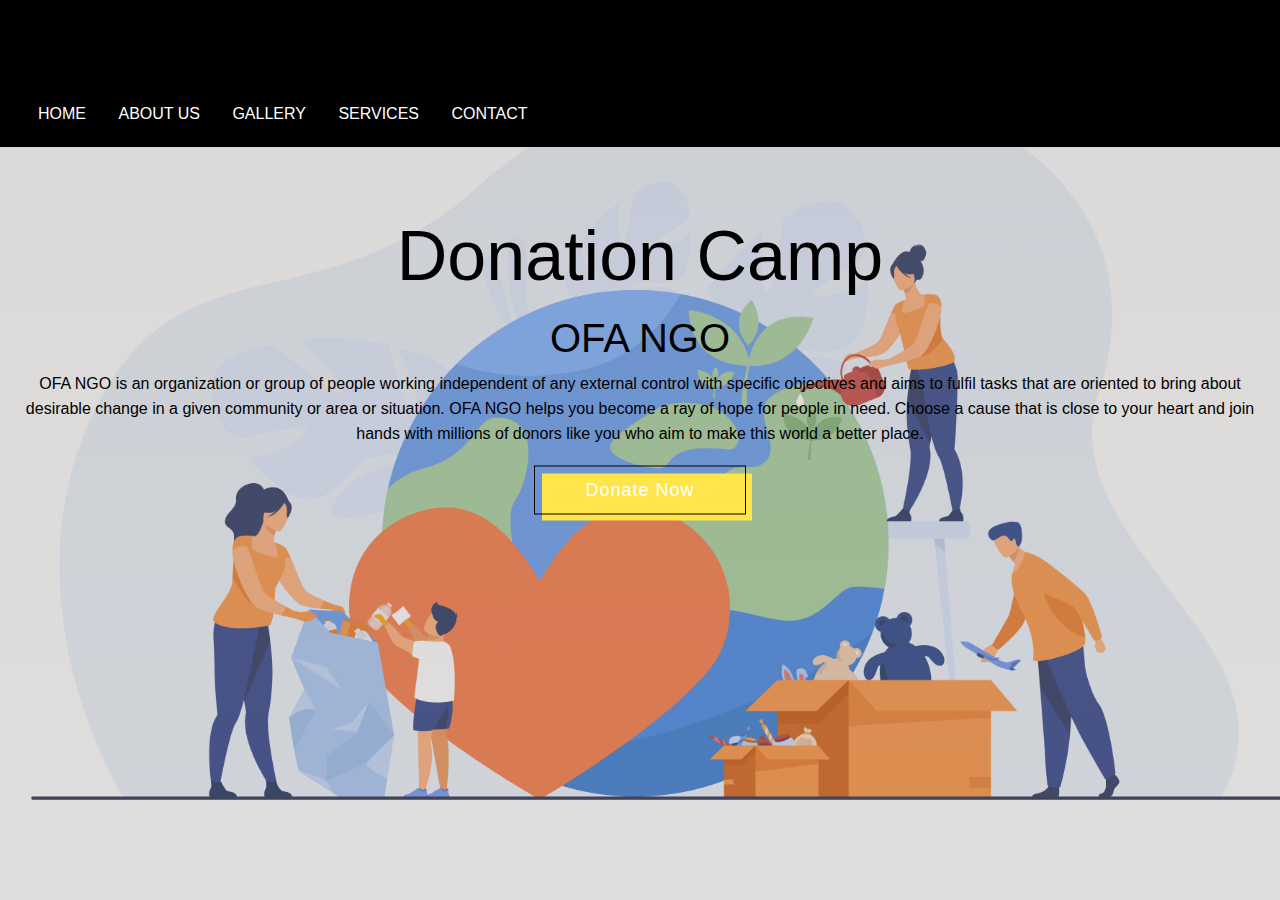
==== NGO project(OFA)/index.html @ 95f24c46 "Add files via upload" ====
<!DOCTYPE html>
<html lang="en">
<head>
    <meta charset="UTF-8">
    <meta http-equiv="X-UA-Compatible" content="IE=edge">
    <meta name="viewport" content="width=device-width, initial-scale=1.0">
    <title> OFA NGO </title>
    <link href="https://cdn.jsdelivr.net/npm/bootstrap@5.1.3/dist/css/bootstrap.min.css" rel="stylesheet" integrity="sha384-1BmE4kWBq78iYhFldvKuhfTAU6auU8tT94WrHftjDbrCEXSU1oBoqyl2QvZ6jIW3" crossorigin="anonymous">
    <link rel="stylesheet" href="style.css">

</head>
<body>
     <nav class="navbar"> 
      
            <ul>
                <li><a href="#">HOME</a></li>
                <li><a href="#">ABOUT US</a></li>
                <li><a href="#">GALLERY</a></li>
                <li><a href="#">SERVICES</a></li>
                <li><a href="#">CONTACT</a></li>
            </ul>
        </nav>

        <div class="banner">

        <div class="content">
            <div class="title">
                <p>Donation Camp</p>
            </div>
            <p class="tilte2"> <h5> OFA NGO</h5></p>
            <p>      OFA NGO is an organization or group of people working independent of any external control with specific objectives and aims to fulfil tasks that are oriented to bring about desirable change in a given community or area or situation.
                OFA NGO helps you become a ray of hope for people in need. Choose a cause that is close to your heart and join hands with millions of donors like you who aim to make this world a better place.
            <style> a{ text-decoration: none;}</style></p>
            <button type="button"> <a href="https://rzp.io/l/sTJYR8EM" style="color: white " target="_blank" role="button"> Donate Now</a></button>
            
        </div>
       
    </div>
</body>
</html>
---- NGO project(OFA)/style.css ----
*{
   
    margin: 0;
    padding: 0;
}
body{
    margin: 0px;
    font-family: -apple-system, BlinkMacSystemFont, 'Segoe UI', Roboto, Oxygen, Ubuntu, Cantarell, 'Open Sans', 'Helvetica Neue', sans-serif;
  

}

/* 


banner



*/



.navbar{
    width: 100%;
    position: fixed;
    height: 11vh;
    background: black; 
   margin: auto;
   padding: 24px;
   display: flex;
   align-items: flex-end;
   justify-content: space-between;

}


.navbar ul li{
    list-style: none;
    display: inline-block;
    margin: 0px 14px;
    position: relative;

}

.navbar ul li a{
    text-decoration: none; 
    color: #fff;
    text-transform: uppercase;
    
    
    
}

.navbar ul li::after{
    content: '';
    height: 3px;
    width: 0;
    background:  red;
    position: absolute;
    left: 0;
    bottom: -10px;
    transition: 0.3s;
}

.navbar ul li:hover:after{
    width: 100%;
}
 
.banner{
    width: 100%;
    height: 100vh;
    background-image: linear-gradient(rgba(131, 123, 123, 0.295), rgba(124, 112, 112, 0.234)), url(charity.jpg);
    background-size: cover;
    background-position: center;
}

 
.content{
    width: 100%;
    position: absolute;
    top: 40%;
    transform: translateY(-50%);
    text-align: center;
    color:black;
}

.title{
    font-size: 70px;
    line-height: 100px;
    font-weight: bold;
    height: 100px;
    text-align: left;
    display: flex;
    justify-content: center;
    align-items: center;
    overflow: hidden;
}

.content p{
    margin: 20px 25px;
    font-weight: 100;
    line-height: 25px;
    font-family: sans-serif;
}
.title2{
    font-size: 60px;
    line-height: 50px;
    width: bold;
    height: 100px;
    text-align: left;
    display: flex;
    justify-content: center;
    align-items: center;
    overflow: hidden;

}
h5{ font-weight: 400;
    line-height: 25px;
    font-size: 40px;
    width: bold;
    display: flex;
    align-items: center;
    justify-content: center;
    margin: 20px;

}




/* CSS */
button {
  font-size: 18px;
  font-weight: 200;
  letter-spacing: 1px;
  padding: 13px 20px 13px;
  outline: 0;
  border: 1px solid black;
  cursor: pointer;
  position: relative;
  background-color: rgba(0, 0, 0, 0);
  user-select: none;
  -webkit-user-select: none;
  touch-action: manipulation;
}

button:after {
  content: "";
  background-color: #ffe54c;
  width: 100%;
  z-index: -1;
  position: absolute;
  height: 100%;
  top: 7px;
  left: 7px;
  transition: 0.2s;
}

button:hover:after {
  top: 0px;
  left: 0px;
}

@media (min-width: 768px) {
  button {
    padding: 13px 50px 13px;
  }
}
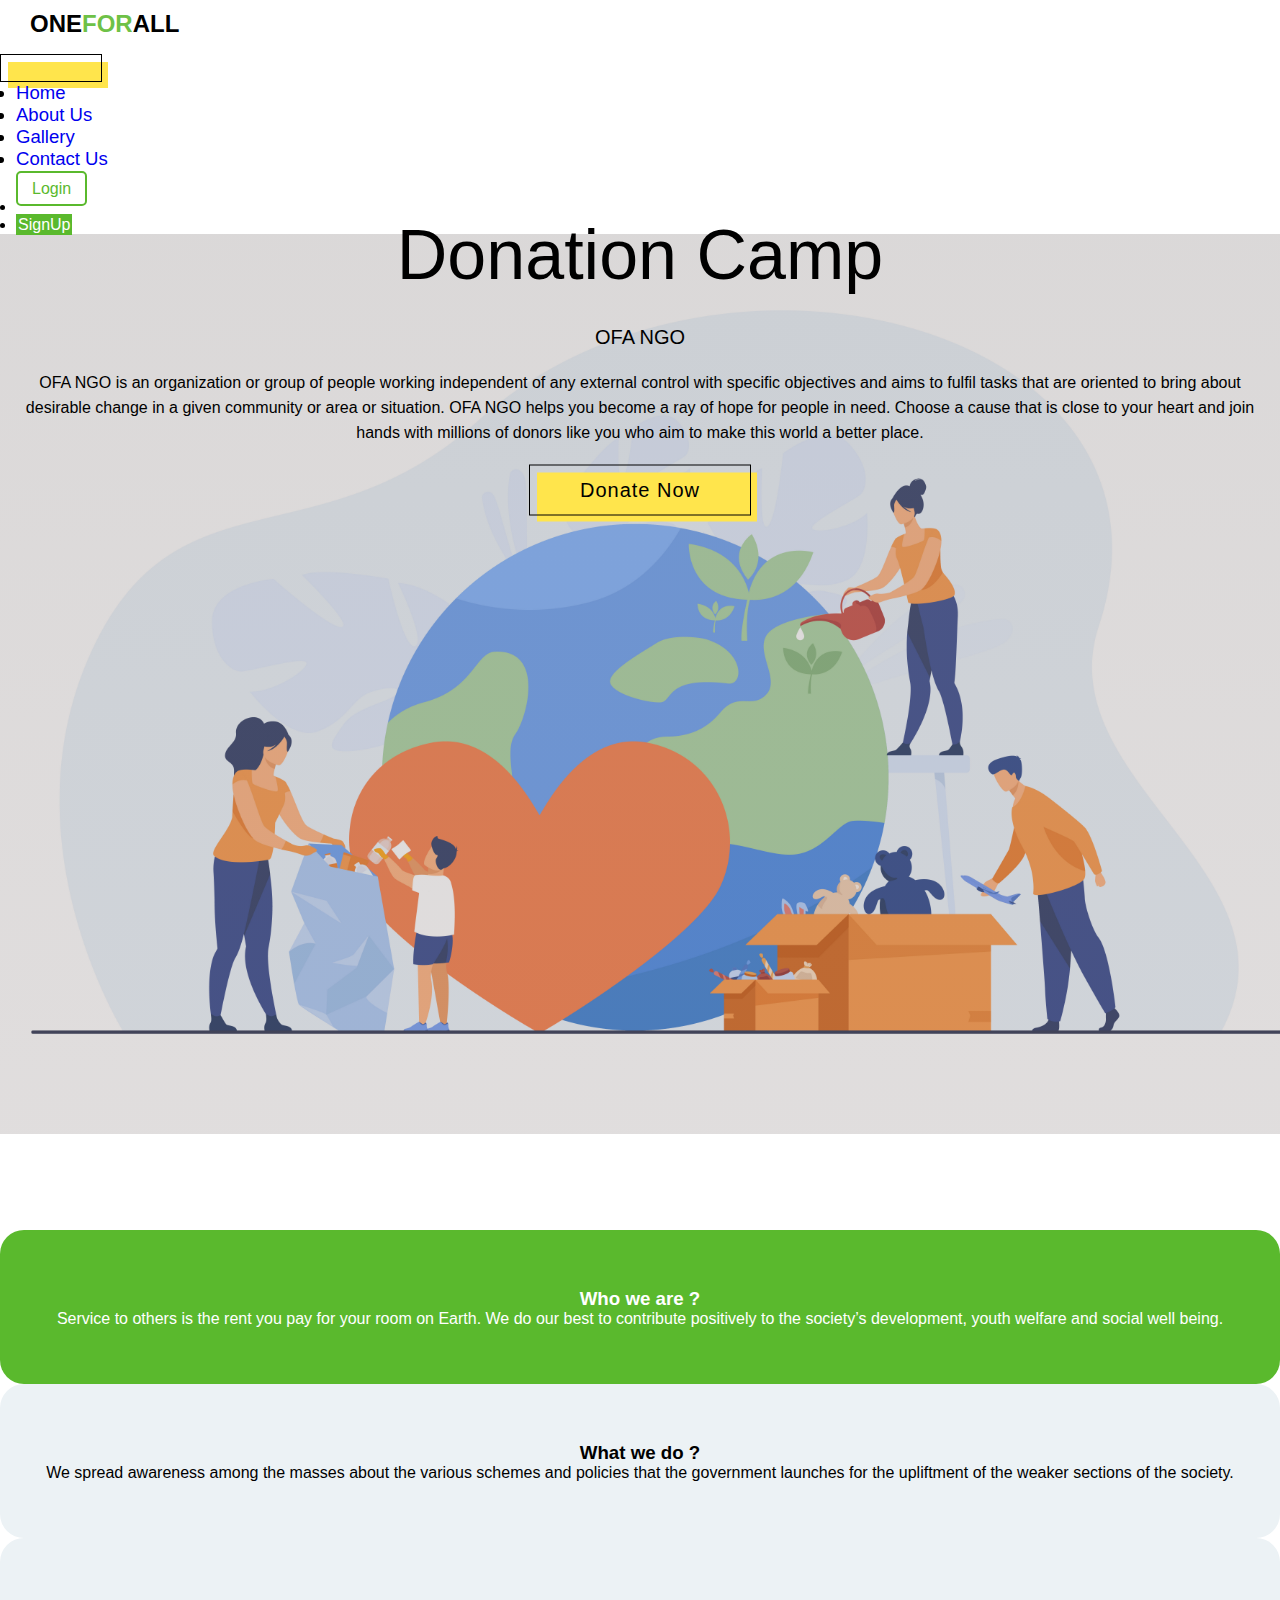
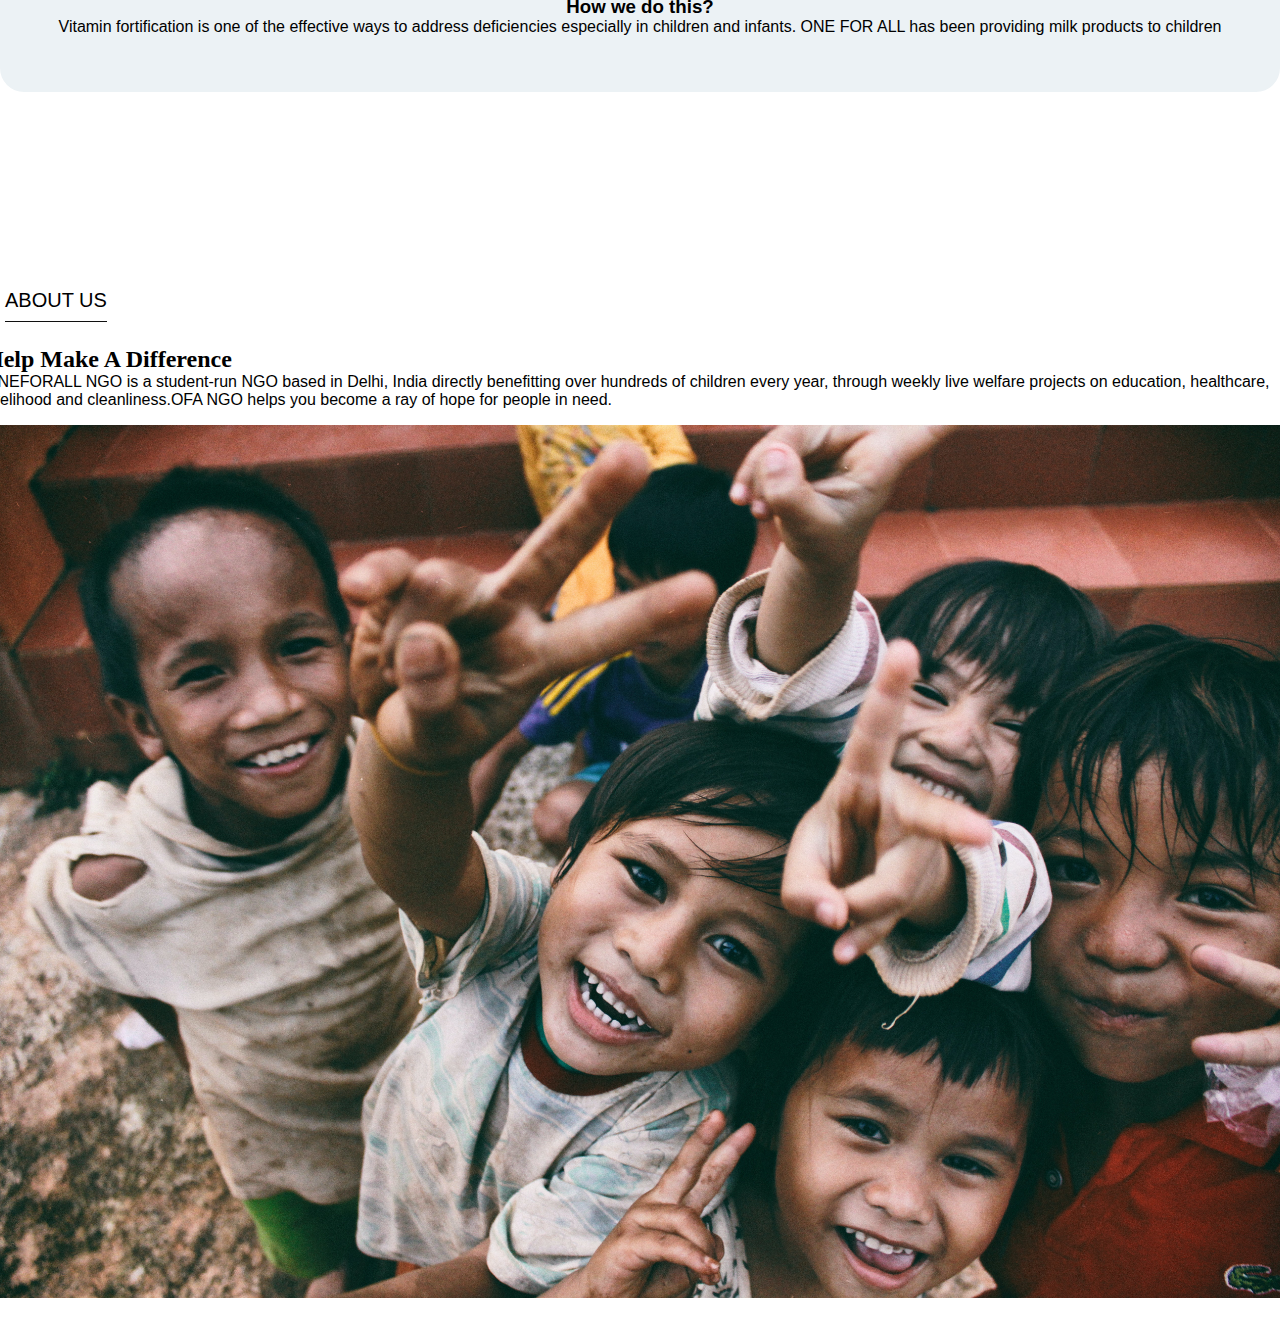
==== commit 5b728c30: "add section 2 and 3" ====
--- a/NGO project(OFA)/index.html
+++ b/NGO project(OFA)/index.html
@@ -10,7 +10,7 @@
 
 </head>
 <body>
-     <nav class="navbar"> 
+    <!-- <nav class="navbar"> 
       
             <ul>
                 <li><a href="#">HOME</a></li>
@@ -19,22 +19,133 @@
                 <li><a href="#">SERVICES</a></li>
                 <li><a href="#">CONTACT</a></li>
             </ul>
-        </nav>
+        </nav>-->
 
-        <div class="banner">
+    <nav class="navbar sticky-top navbar-expand-lg navbar-light bg-white"
+     style=" box-shadow: 0px 5px 18px rgb(0 0 0 / 20%);">
+  <!--<a class="navbar-brand" href="/"><img class="logo" src="./images/logo.png" alt=""></a>-->
+     <p class="logo-name">ONE<span class="logo-O">FOR</span>ALL </p>
+     <button class="navbar-toggler" type="button" data-toggle="collapse" data-target="#navbarSupportedContent"
+       aria-controls="navbarSupportedContent" aria-expanded="false" aria-label="Toggle navigation">
+       <span class="navbar-toggler-icon"></span>
+     </button>
 
+  <div class="collapse navbar-collapse" id="navbarSupportedContent" style="margin-left: 16px;">
+    <ul class="navbar-nav mx-auto" style="font-size: 1.16rem;font-weight: 500;">
+      <li class="nav-item">
+        <a class="nav-link" aria-current="page" href="/">Home</a>
+      </li>
+      <li class="nav-item">
+        <a class="nav-link" href="aboutus.html">About Us</a>
+        <li class="nav-item">
+            <a class="nav-link" href="#">Gallery</a>
+      <!-- </li>
+      <li class="nav-item">
+        <a class="nav-link" href="/">Donate</a>
+      </li> -->
+      
+      </li>
+      <li class="nav-item">
+        <a class="nav-link" href="/">Contact Us</a>
+      </li>
+    </ul>
+    <div class="d-flex">
+      <ul class="d-flex list-unstyled" style="margin-top: 10px;">
+        <a href="/" class="join-now-btn">Login</a>
+          <li>
+            
+          </li>
+
+            <li><a class="btn btn-outline-Primary  login-btn" href="/users/sign-up">SignUp</a></li>
+      </ul>
+    </div>
+  </div>
+</nav>
+
+    <div class="banner">
         <div class="content">
             <div class="title">
                 <p>Donation Camp</p>
             </div>
             <p class="tilte2"> <h5> OFA NGO</h5></p>
             <p>      OFA NGO is an organization or group of people working independent of any external control with specific objectives and aims to fulfil tasks that are oriented to bring about desirable change in a given community or area or situation.
-                OFA NGO helps you become a ray of hope for people in need. Choose a cause that is close to your heart and join hands with millions of donors like you who aim to make this world a better place.
+               OFA NGO helps you become a ray of hope for people in need. Choose a cause that is close to your heart and join hands with millions of donors like you who aim to make this world a better place.
             <style> a{ text-decoration: none;}</style></p>
-            <button type="button"> <a href="https://rzp.io/l/sTJYR8EM" style="color: white " target="_blank" role="button"> Donate Now</a></button>
+            <button type="button"> <a href="https://rzp.io/l/sTJYR8EM" style="color: rgb(0, 0, 0) " target="_blank" role="button"  > Donate Now </a></button>
             
         </div>
-       
     </div>
+
+  <!-- section 2-->
+
+    <div class="home-page-icon-boxes">
+        <div class="container">
+           <div class="row">
+           <div class="col-12 col-md-6 col-lg-4 mt-4 mt-lg-0">
+           <div class="icon-box active">
+         <figure class="d-flex justify-content-center">
+          <img src="images/donation-gray.png" alt="">
+          <img src="images/donation-white.png" alt="">
+         </figure>
+
+        <header class="entry-header">
+        <h3 class="entry-title">Who we are ?</h3>
+        </header>
+
+        <div class="entry-content content1">
+        <p>
+          Service to others is the rent you pay for your room on Earth. We do our best to contribute positively to the society’s development, youth welfare and social  well being. </p>
+        </div>
+        </div>
+        </div>
+        <div class="col-12 col-md-6 col-lg-4 mt-4 mt-lg-0">
+        <div class="icon-box">
+        <figure class="d-flex justify-content-center">
+        <img src="images/hands-gray.png" alt="">
+        <img src="images/hands-white.png" alt="">
+        </figure>
+        <header class="entry-header">
+        <h3 class="entry-title">What we do ?</h3>
+        </header>
+        <div class="entry-content content1">
+        <p>
+          We spread awareness among the masses about the various schemes and policies that the government launches for the upliftment of the weaker sections of the society.</p>
+        </div>
+        </div>
+        </div>
+        <div class="col-12 col-md-6 col-lg-4 mt-4 mt-lg-0">
+        <div class="icon-box">
+        <figure class="d-flex justify-content-center">
+        <img src="images/charity-gray.png" alt="">
+        <img src="images/charity-white.png" alt="">
+        </figure>
+        <header class="entry-header">
+        <h3 class="entry-title">How we do this?</h3>
+        </header>
+        <div class="entry-content content3">
+        <p>
+          Vitamin fortification is one of the effective ways to address deficiencies especially in children and infants. ONE FOR ALL has been providing milk products to children  </p>
+             </div>
+            </div>
+           </div>
+          </div>
+         </div>
+        </div>
+        <!-- section 3-->
+        <!-- About Us section -->
+		<div id="About-Us" class="container slide">
+			<div class="row2">
+				<div class="col-md-4 ">
+					<h5>About Us</h5>
+					<h2>Help Make A Difference</h2>
+					<p> ONEFORALL NGO is a student-run NGO based in Delhi, India directly benefitting over hundreds of children every year, through weekly live welfare projects on education, healthcare, livelihood and cleanliness.OFA NGO helps you become a ray of hope for people in need.</p>
+					<!-- Taken from https://www.smilefoundationindia.org/volunteer.html temporarily -->
+					
+				</div>
+				<div class="col-md-6">
+					<img src="/about.jpg" alt="06" class="img-fluid">
+				</div>
+			</div>
+		</div>
 </body>
 </html> --- a/NGO project(OFA)/style.css
+++ b/NGO project(OFA)/style.css
@@ -10,18 +10,67 @@
 
 }
 
-/* 
-
-
-banner
-
-
-
-*/
-
-
-
+.nav {
+	padding: 2vh 2vw !important;
+  }
+  
 .navbar{
+	padding-top: 0px !important;
+	padding-bottom: 0px !important;
+    align-content: space-between;
+	
+}
+
+  .logo{
+	  height: 50px;
+	  width: 50px;
+	  margin-top: -2px;
+	  margin-left: 7px;
+  }
+
+  .logo-name{
+	  margin-top: 10px;
+      margin-left: 30px;
+	  font-family: sans-serif;
+	  font-size: 1.5rem !important;
+	  font-weight: 900 !important;	
+  }
+  .logo-O{
+	  color: #5ab92de3;
+  }
+  .join-now-btn{
+	text-decoration: none;
+	padding: 7px 14px;
+	border-radius: 5px;
+	border: 2px solid  #5ab92d;
+	color:  #5ab92d;
+	margin-right: 15px;
+  }
+  
+  .join-now-btn:hover{
+	background-color:  #5ab92d;
+	border: 2px solid  #5ab92d;
+	color: white;
+	transition: 0.4s;
+	text-decoration: none;
+  }
+  
+  .login-btn{
+	  margin-right: 14px;
+	  margin-left: 0px !important;
+	  background-color:  #5ab92d !important;
+	  color: white !important;
+	  border:2px solid  #5ab92d !important;
+  }
+  
+  .login-btn:hover{
+	  background-color:  #5ab92d !important;
+  }
+
+
+
+
+/*.navbar{
     width: 100%;
     position: fixed;
     height: 11vh;
@@ -66,6 +115,7 @@
 .navbar ul li:hover:after{
     width: 100%;
 }
+*/
  
 .banner{
     width: 100%;
@@ -131,8 +181,8 @@
 
 /* CSS */
 button {
-  font-size: 18px;
-  font-weight: 200;
+  font-size: 20px;
+  font-weight: 400;
   letter-spacing: 1px;
   padding: 13px 20px 13px;
   outline: 0;
@@ -167,7 +217,93 @@
     padding: 13px 50px 13px;
   }
 }
-
-
-
-
+ /* section 2*/
+ .home-page-icon-boxes {
+    padding: 96px 0;
+}
+*, ::after, ::before {
+    box-sizing: border-box;
+}
+*, ::after, ::before {
+    box-sizing: border-box;
+}
+user agent stylesheet
+div {
+    display: block;
+}
+.icon-box:hover, .icon-box.active {
+    border: 0;
+    background: #5ab92d;
+   
+    
+   
+    filter: progid:DXImageTransform.Microsoft.gradient( startColorstr='#ff5a00', endColorstr='#ff3600',GradientType=1 );
+    color: #fff;
+}
+.icon-box {
+    padding: 40px;
+    border-radius: 24px;
+    background: #ecf2f5;
+    text-align: center;
+    transition: all 0.35s;
+}
+
+
+*, ::after, ::before {
+    box-sizing: border-box;
+}
+*, ::after, ::before {
+    box-sizing: border-box;
+}
+
+div {
+    display: block;
+}
+
+/*section 3*/
+
+.slide h5 {
+    border-bottom: 1px #101010 solid;
+    display: inline-block;
+    margin-bottom: 1.5rem;
+    padding: 5rem 0 0.5rem;
+    text-transform: uppercase;
+}
+.h5, h5 {
+    font-size: 1.25rem;
+}
+
+.slide h2 {
+    padding: 0;
+}
+h1, h2 {
+    font-family: "Playfair Display", serif;
+}
+p {
+    margin-top: 0;
+    margin-bottom: 1rem;
+}
+.img-fluid {
+    max-width: 100%;
+    height: auto;
+}
+img {
+    vertical-align: middle;
+    border-style: none;
+}
+
+.row2 {
+    display: -ms-flexbox;
+    display: flex;
+    -ms-flex-wrap: wrap;
+    flex-wrap: wrap;
+    margin-right: -15px;
+    margin-left: -15px;
+    margin-bottom: 30px;
+    justify-content: center;
+    align-items: center;
+}
+.col-md-4{
+    margin-right: 20px;
+}
+		
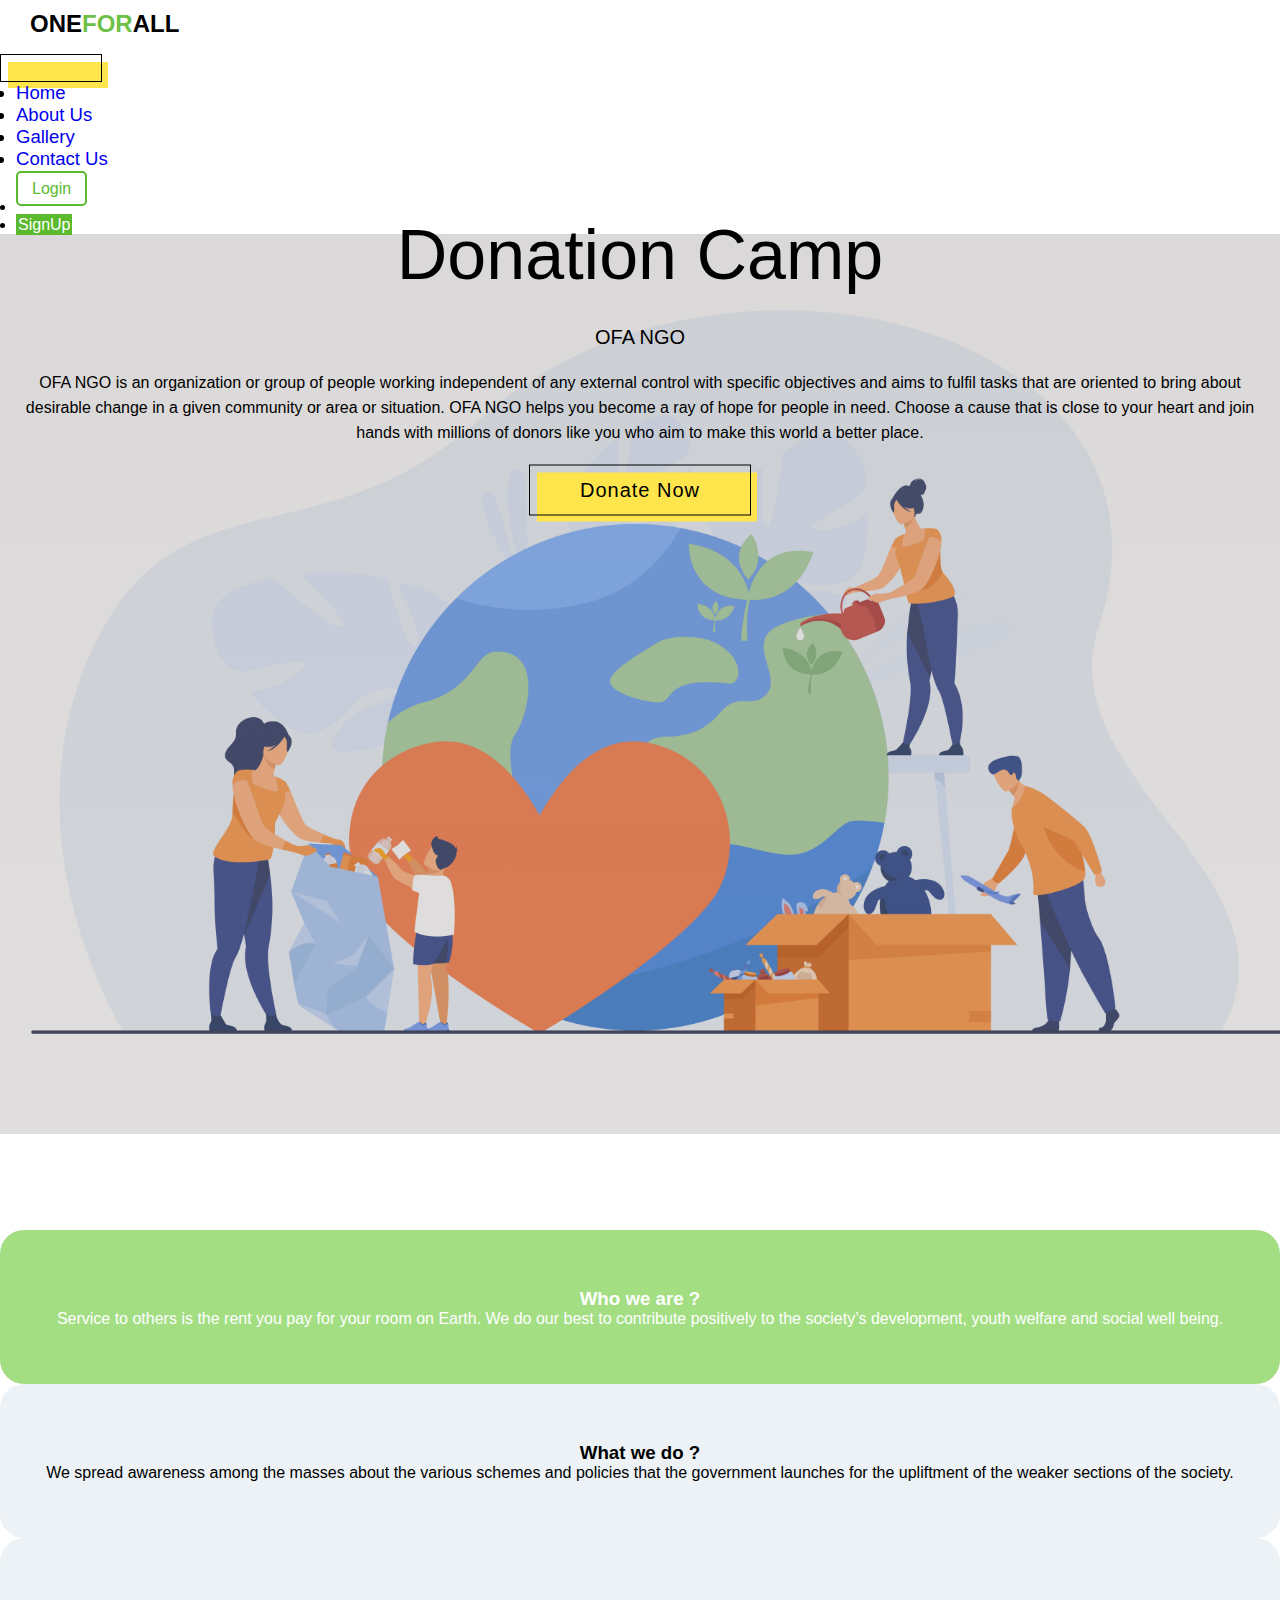
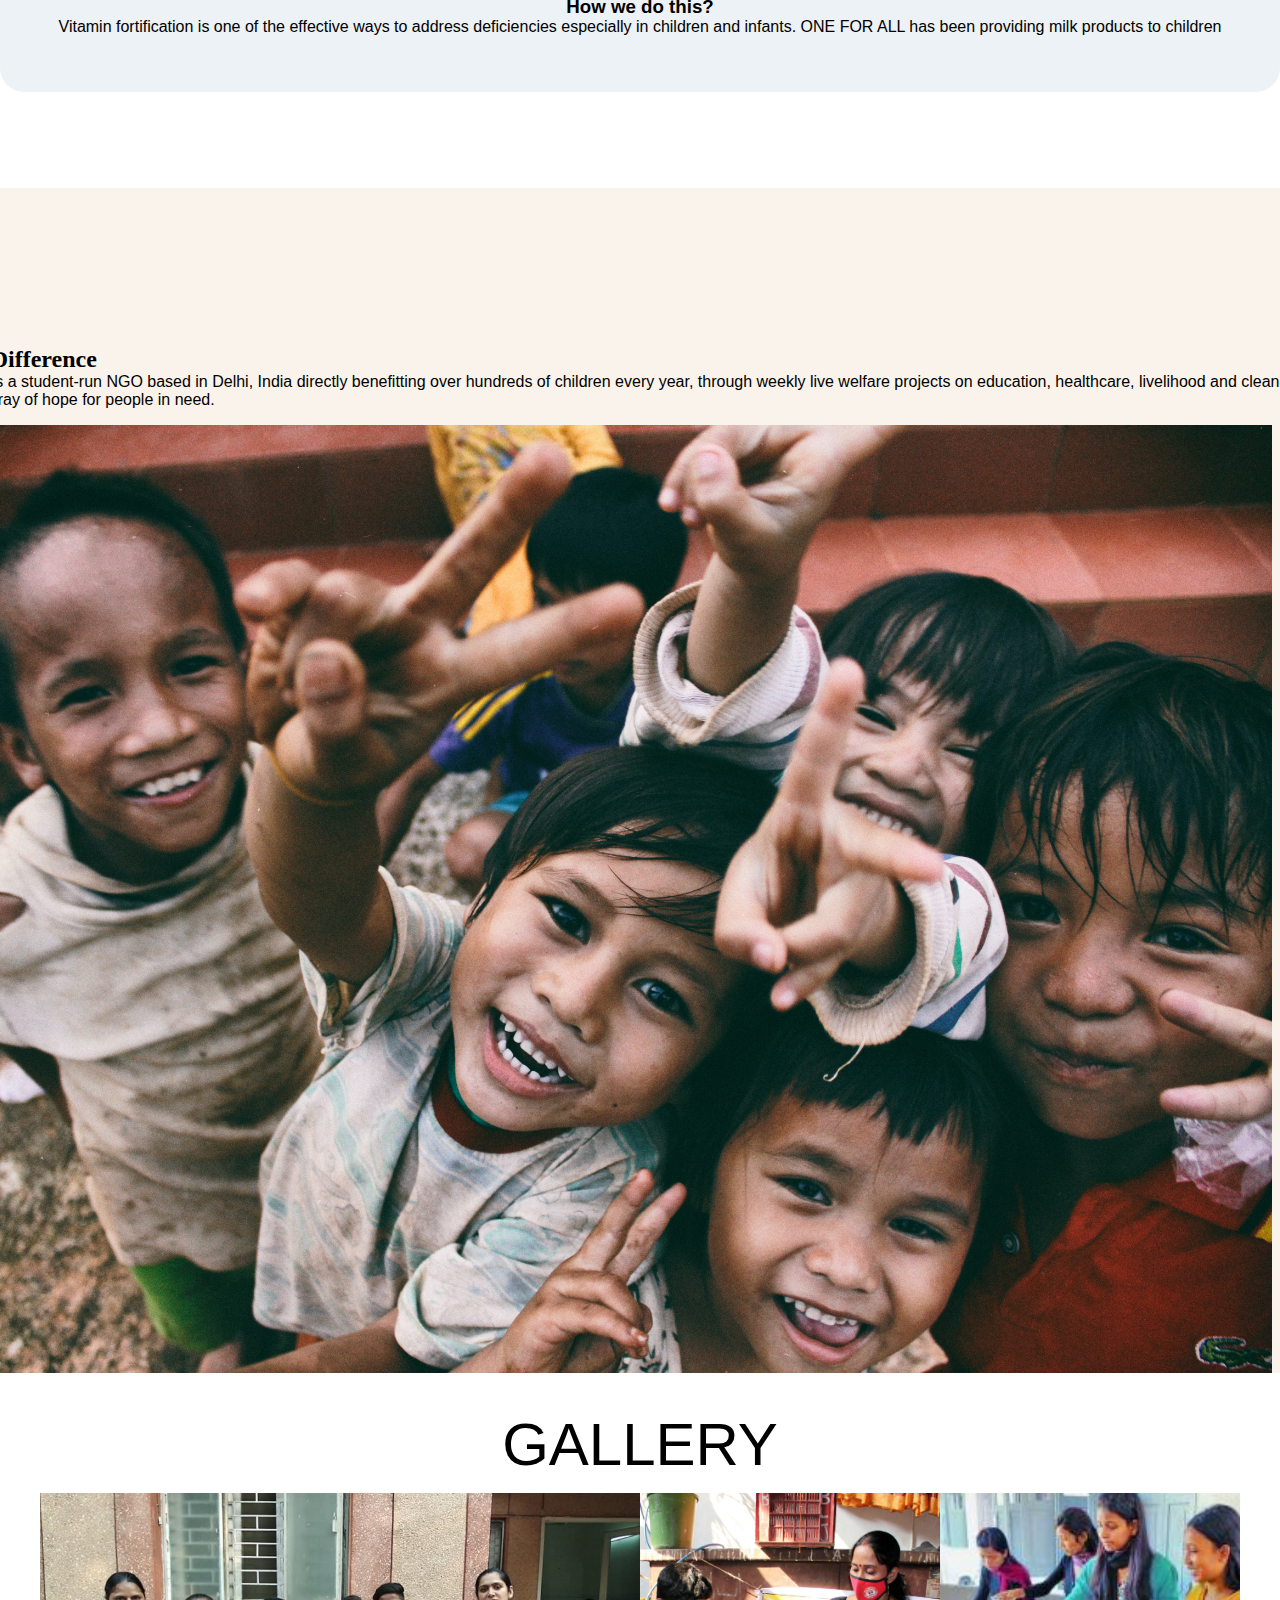
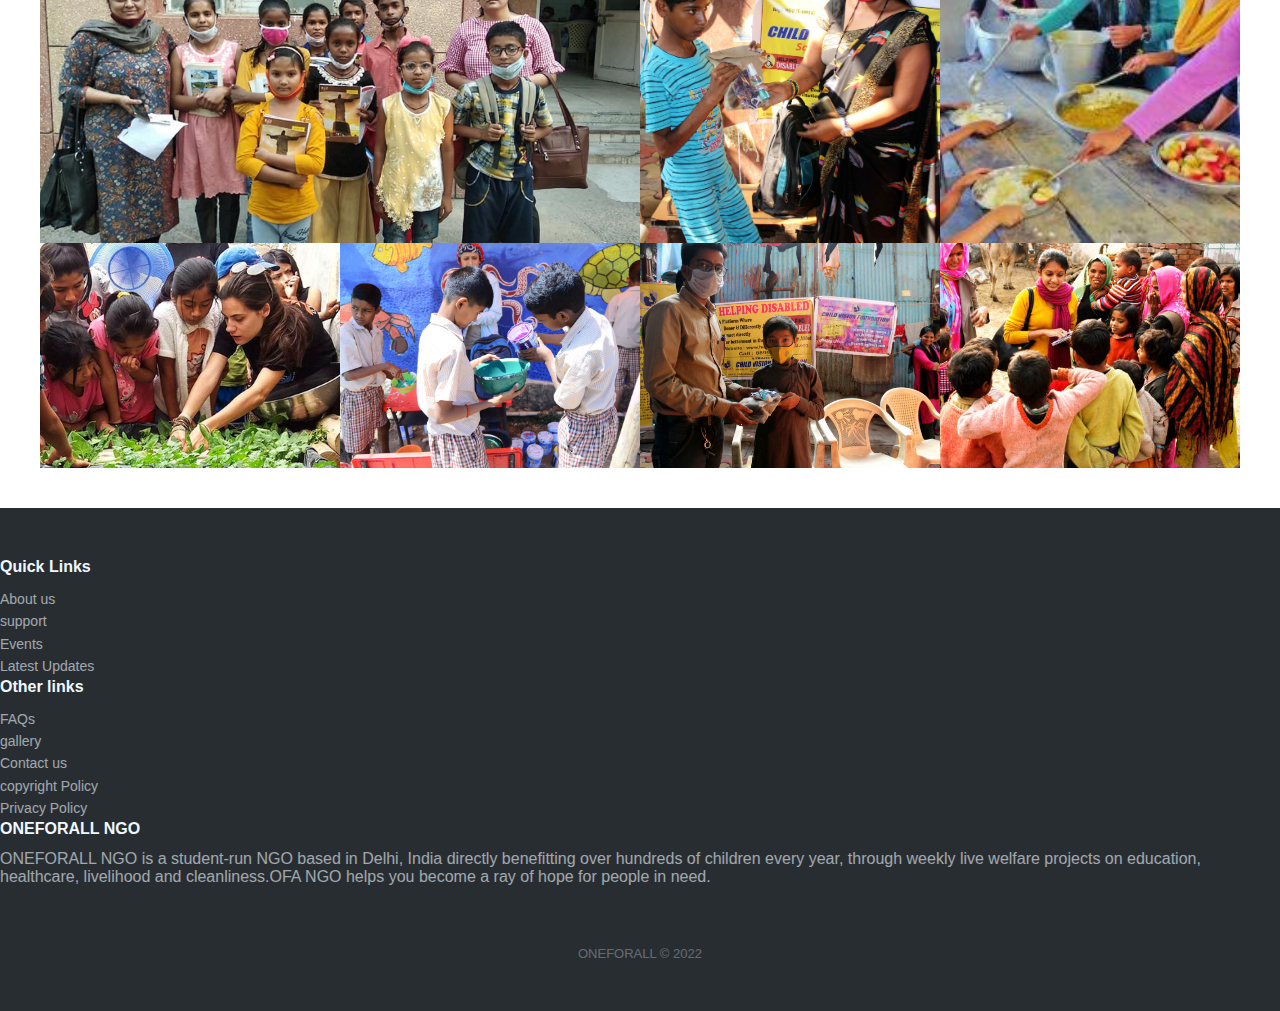
==== commit bf343a28: "added gallery and footer" ====
--- a/NGO project(OFA)/index.html
+++ b/NGO project(OFA)/index.html
@@ -24,7 +24,7 @@
     <nav class="navbar sticky-top navbar-expand-lg navbar-light bg-white"
      style=" box-shadow: 0px 5px 18px rgb(0 0 0 / 20%);">
   <!--<a class="navbar-brand" href="/"><img class="logo" src="./images/logo.png" alt=""></a>-->
-     <p class="logo-name">ONE<span class="logo-O">FOR</span>ALL </p>
+     <p  class="logo-name" >ONE<span class="logo-O">FOR</span>ALL </p>
      <button class="navbar-toggler" type="button" data-toggle="collapse" data-target="#navbarSupportedContent"
        aria-controls="navbarSupportedContent" aria-expanded="false" aria-label="Toggle navigation">
        <span class="navbar-toggler-icon"></span>
@@ -33,10 +33,10 @@
   <div class="collapse navbar-collapse" id="navbarSupportedContent" style="margin-left: 16px;">
     <ul class="navbar-nav mx-auto" style="font-size: 1.16rem;font-weight: 500;">
       <li class="nav-item">
-        <a class="nav-link" aria-current="page" href="/">Home</a>
+        <a class="nav-link" aria-current="page" href="#">Home</a>
       </li>
       <li class="nav-item">
-        <a class="nav-link" href="aboutus.html">About Us</a>
+        <a class="nav-link" href="#">About Us</a>
         <li class="nav-item">
             <a class="nav-link" href="#">Gallery</a>
       <!-- </li>
@@ -46,17 +46,17 @@
       
       </li>
       <li class="nav-item">
-        <a class="nav-link" href="/">Contact Us</a>
+        <a class="nav-link" href="#">Contact Us</a>
       </li>
     </ul>
     <div class="d-flex">
       <ul class="d-flex list-unstyled" style="margin-top: 10px;">
-        <a href="/" class="join-now-btn">Login</a>
+        <a href="#" class="join-now-btn">Login</a>
           <li>
             
           </li>
 
-            <li><a class="btn btn-outline-Primary  login-btn" href="/users/sign-up">SignUp</a></li>
+            <li><a class="btn btn-outline-Primary  login-btn" href="#">SignUp</a></li>
       </ul>
     </div>
   </div>
@@ -143,9 +143,71 @@
 					
 				</div>
 				<div class="col-md-6">
-					<img src="/about.jpg" alt="06" class="img-fluid">
+					<img src="/NGO project(OFA)/about.jpg" alt="06" class="img-fluid">
 				</div>
 			</div>
 		</div>
+        <!-- section 4
+        GALLERY-->
+        <div class="box4">
+
+         <div class="title4"> 
+            <p>GALLERY</p>
+
+         </div>
+          <div class="container4">
+
+            <img class="big" src="/NGO project(OFA)/gallery/g1.jpg" />
+            <img  src="/NGO project(OFA)/gallery/g2.jpg" />
+            <img  src="/NGO project(OFA)/gallery/g3.jpeg" />
+            <img  src="/NGO project(OFA)/gallery/g4.jpg" />
+            <img  src="/NGO project(OFA)/gallery/g5.jpg" />
+            <img  src="/NGO project(OFA)/gallery/g6.jpg" />
+            <img  src="/NGO project(OFA)/gallery/g7.jpg" />
+        
+           
+          </div>
+        </div>
+
+        <!--footer-->
+
+        <!-- footer-->
+      <div class="footer-dark">
+        <footer>
+            <div class="container">
+                <div class="row">
+                    <div class="col-sm-6 col-md-3 item">
+                        <h3>Quick Links</h3>
+                        <ul>
+                            <li><a href="#">About us</a></li>
+                            <li><a href="#">support</a></li>
+                            <li><a href="#">Events</a></li>
+                            <li><a href="#">Latest Updates</a></li>
+                        </ul>
+                    </div>
+                    <div class="col-sm-6 col-md-3 item">
+                        <h3>Other links</h3>
+                        <ul>
+                            <li><a href="#">FAQs</a></li>
+                            <li><a href="#">gallery</a></li>
+                            <li><a href="#">Contact us</a></li>
+                            <li><a href="#">copyright Policy</a></li>
+                            <li><a href="#">Privacy Policy</a></li>
+                        </ul>
+                    </div>
+                    <div class="col-md-6 item text">
+                        <h3>ONEFORALL NGO</h3>
+                        <p>ONEFORALL NGO is a student-run NGO based in Delhi, India directly benefitting over hundreds of children every year, through weekly live welfare projects on education, healthcare, livelihood and cleanliness.OFA NGO helps you become a ray of hope for people in need.</p>
+                    </div>
+                   
+                </div>
+                <p class="copyright">ONEFORALL © 2022</p>
+            </div>
+        </footer>
+    </div>
+       
+
+
+
 </body>
 </html> --- a/NGO project(OFA)/style.css
+++ b/NGO project(OFA)/style.css
@@ -33,7 +33,9 @@
       margin-left: 30px;
 	  font-family: sans-serif;
 	  font-size: 1.5rem !important;
-	  font-weight: 900 !important;	
+	  font-weight: 900 !important;
+      cursor: pointer;
+      
   }
   .logo-O{
 	  color: #5ab92de3;
@@ -233,7 +235,7 @@
 }
 .icon-box:hover, .icon-box.active {
     border: 0;
-    background: #5ab92d;
+    background: #a3de83;
    
     
    
@@ -284,7 +286,7 @@
     margin-bottom: 1rem;
 }
 .img-fluid {
-    max-width: 100%;
+    max-width: 90%;
     height: auto;
 }
 img {
@@ -293,17 +295,151 @@
 }
 
 .row2 {
-    display: -ms-flexbox;
+   
     display: flex;
     -ms-flex-wrap: wrap;
     flex-wrap: wrap;
-    margin-right: -15px;
-    margin-left: -15px;
+    margin-right: -150px;
+    margin-left: -150px;
     margin-bottom: 30px;
     justify-content: center;
     align-items: center;
+    background-color: rgba(248, 239, 228, 0.753);
 }
 .col-md-4{
     margin-right: 20px;
 }
 		
+/* SECTION 4 GALLERY */
+.box4{
+    background-color: white;
+}
+.title4{
+    font-size: 60px;
+    line-height: 100px;
+    height: 100px;
+    text-align: left;
+    display: flex;
+    margin-top: 30px;
+    margin-bottom: -10px;
+    justify-content: center;
+    align-items: center;
+    overflow: hidden;
+    
+}
+
+.container4 {
+    max-width: 1200px;
+    margin: 0 auto;
+    display: grid;
+    grid-template-columns: 1fr 1fr 1fr 1fr;
+    grid-template-rows: 350px;
+    
+}
+
+.container4>img {
+    width: 100%;
+    height: 100%;
+    object-fit: cover;
+    justify-content: space-between;
+}
+
+.big {
+    grid-column: span 2;
+    grid-row: span 1;
+}
+
+
+
+/* footer */
+
+.footer-dark {
+    padding:50px 0;
+    color:#f0f9ff;
+    margin-top: 40px;
+    background-color:#282d32;
+  }
+  
+  .footer-dark h3 {
+    margin-top:0;
+    margin-bottom:12px;
+    font-weight:bold;
+    font-size:16px;
+  }
+  
+  .footer-dark ul {
+    padding:0;
+    list-style:none;
+    line-height:1.6;
+    font-size:14px;
+    margin-bottom:0;
+  }
+  
+  .footer-dark ul a {
+    color:inherit;
+    text-decoration:none;
+    opacity:0.6;
+  }
+  
+  .footer-dark ul a:hover {
+    opacity:0.8;
+  }
+  
+  @media (max-width:767px) {
+    .footer-dark .item:not(.social) {
+      text-align:center;
+      padding-bottom:20px;
+    }
+  }
+  
+  .footer-dark .item.text {
+    margin-bottom:36px;
+  }
+  
+  @media (max-width:767px) {
+    .footer-dark .item.text {
+      margin-bottom:0;
+    }
+  }
+  
+  .footer-dark .item.text p {
+    opacity:0.6;
+    margin-bottom:0;
+  }
+  
+  .footer-dark .item.social {
+    text-align:center;
+  }
+  
+  @media (max-width:991px) {
+    .footer-dark .item.social {
+      text-align:center;
+      margin-top:20px;
+    }
+  }
+  
+  .footer-dark .item.social > a {
+    font-size:20px;
+    width:36px;
+    height:36px;
+    line-height:36px;
+    display:inline-block;
+    text-align:center;
+    border-radius:50%;
+    box-shadow:0 0 0 1px rgba(255,255,255,0.4);
+    margin:0 8px;
+    color:#fff;
+    opacity:0.75;
+  }
+  
+  .footer-dark .item.social > a:hover {
+    opacity:0.9;
+  }
+  
+  .footer-dark .copyright {
+    text-align:center;
+    padding-top:24px;
+    opacity:0.3;
+    font-size:13px;
+    margin-bottom:0;
+  }
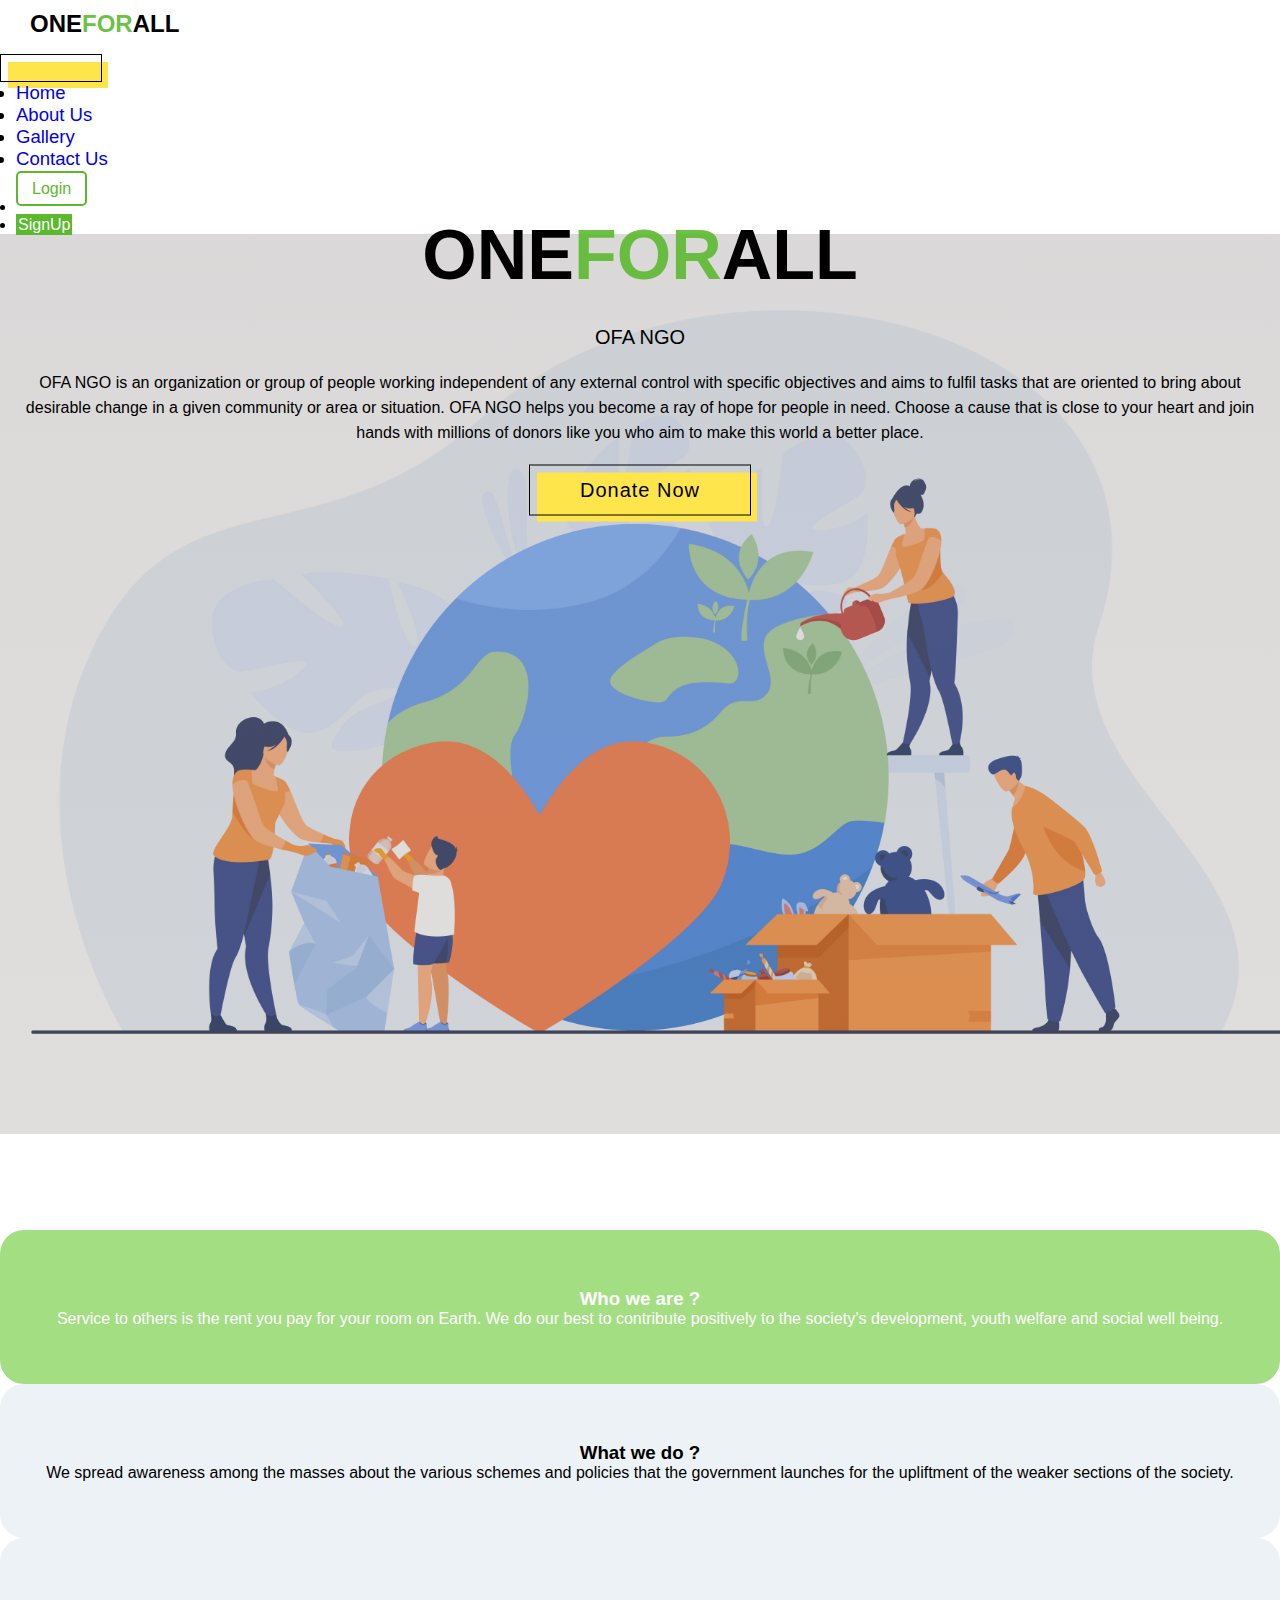
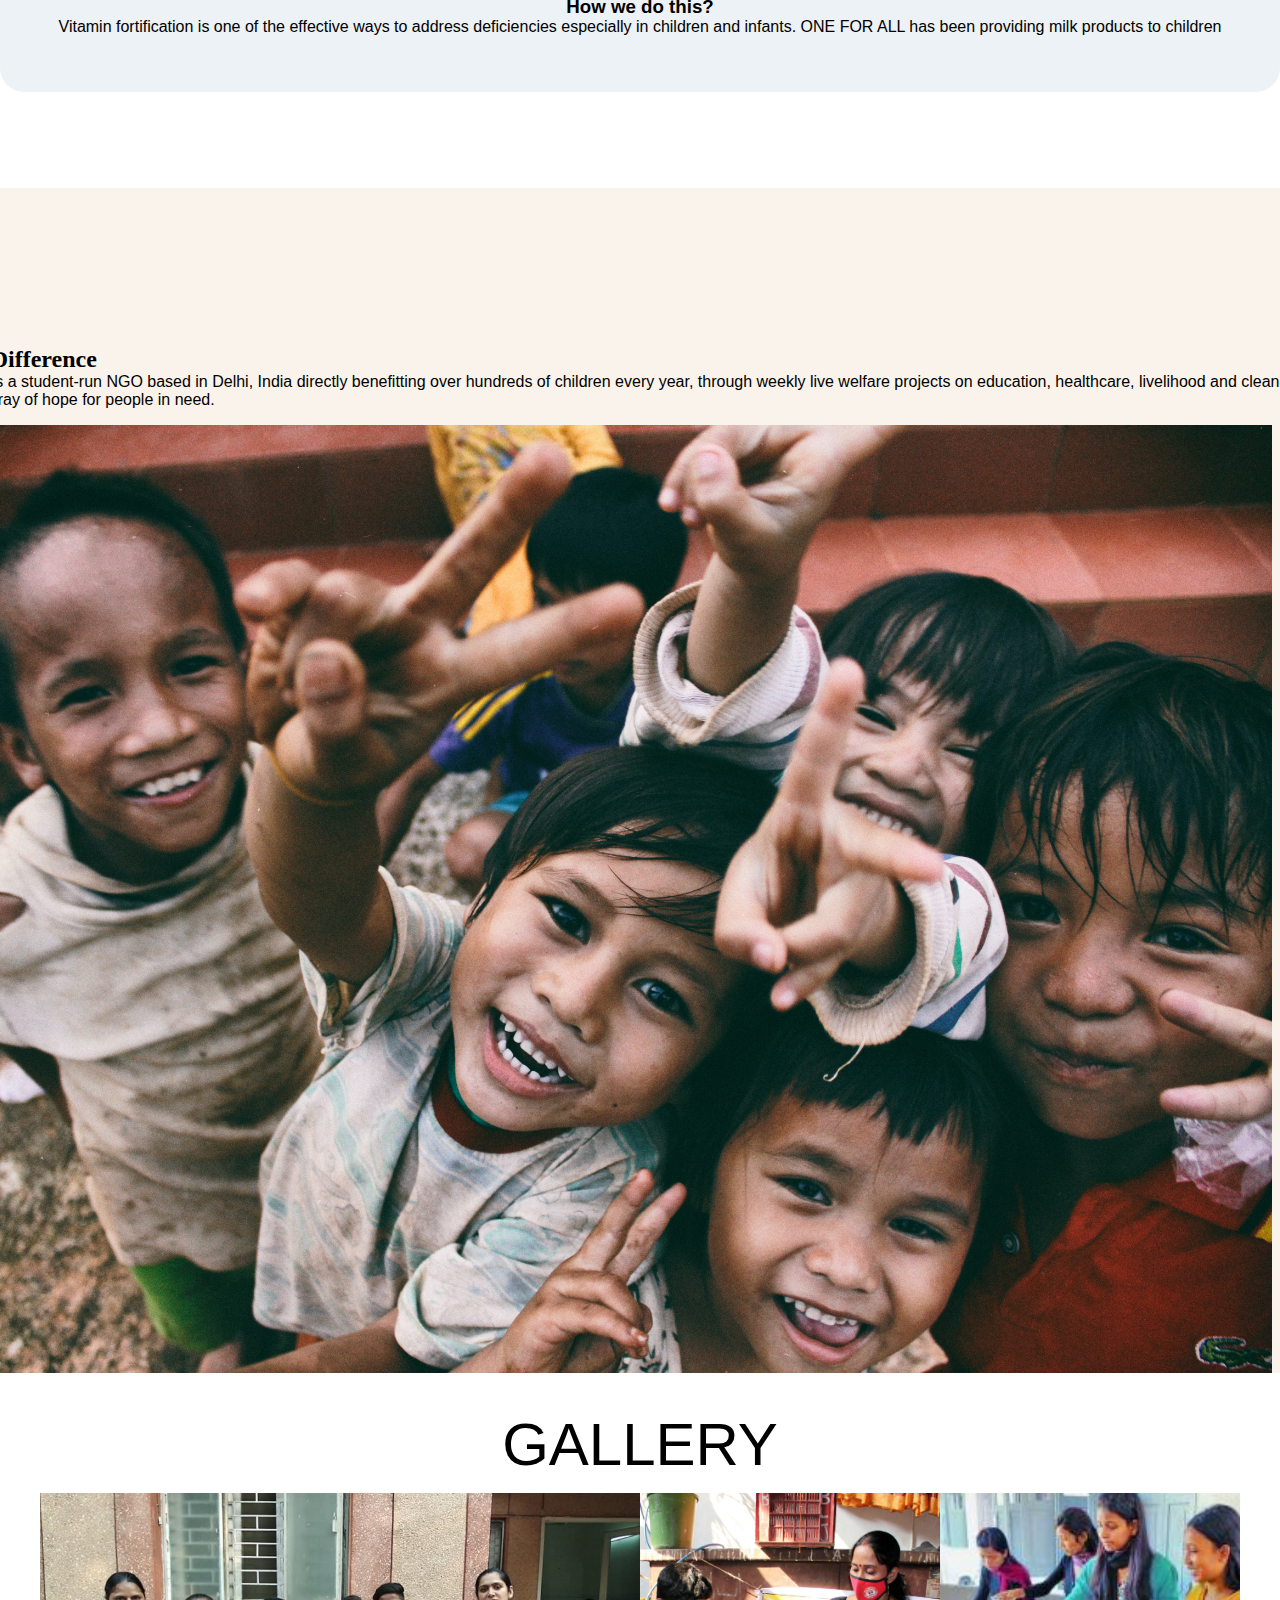
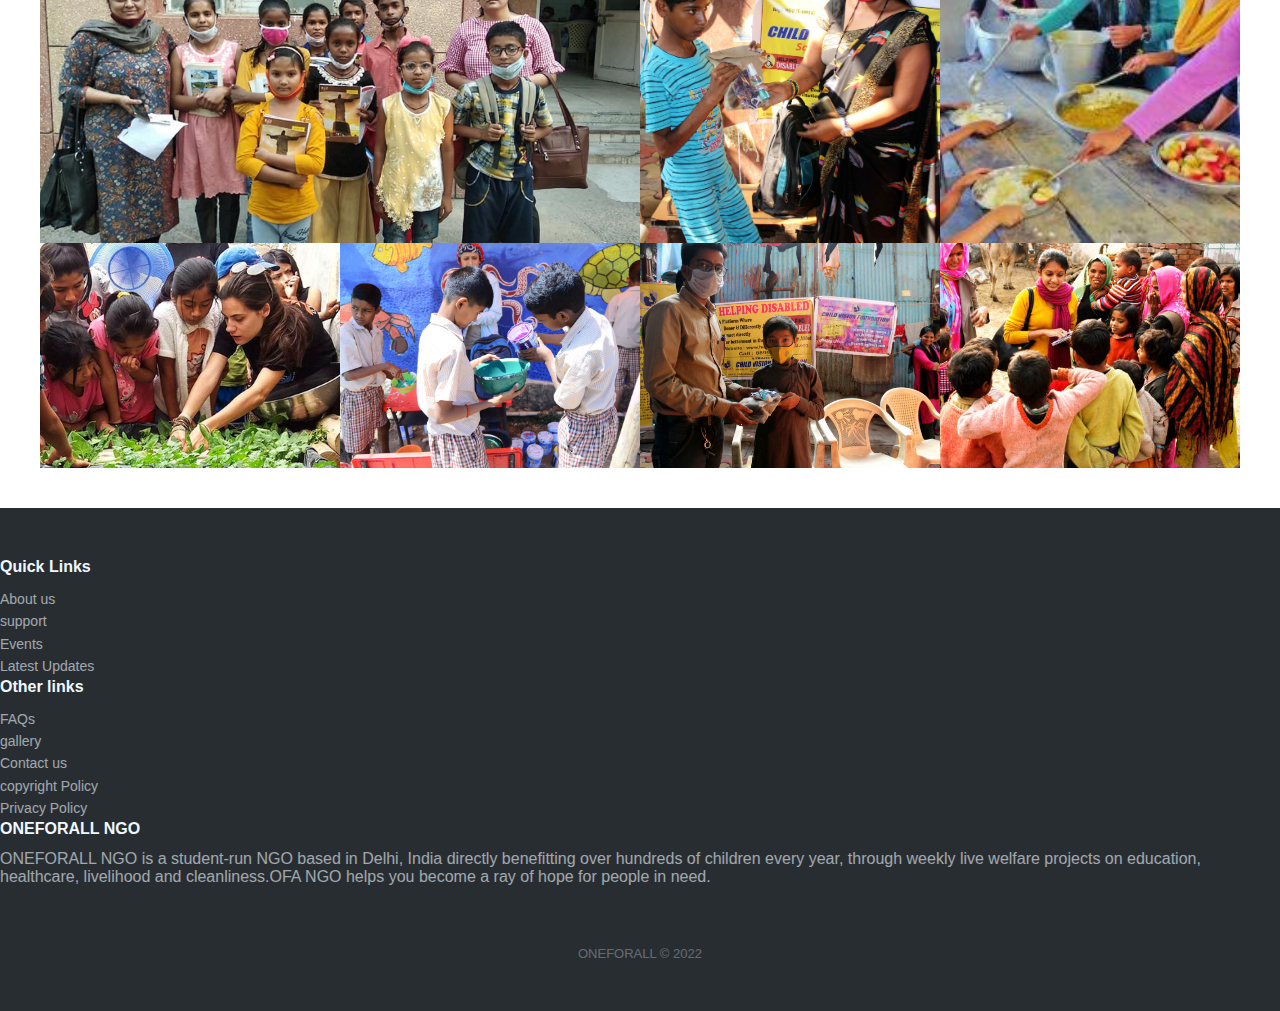
==== commit 5d9c0d47: "fix css" ====
--- a/NGO project(OFA)/index.html
+++ b/NGO project(OFA)/index.html
@@ -10,21 +10,11 @@
 
 </head>
 <body>
-    <!-- <nav class="navbar"> 
-      
-            <ul>
-                <li><a href="#">HOME</a></li>
-                <li><a href="#">ABOUT US</a></li>
-                <li><a href="#">GALLERY</a></li>
-                <li><a href="#">SERVICES</a></li>
-                <li><a href="#">CONTACT</a></li>
-            </ul>
-        </nav>-->
-
+    
     <nav class="navbar sticky-top navbar-expand-lg navbar-light bg-white"
      style=" box-shadow: 0px 5px 18px rgb(0 0 0 / 20%);">
   <!--<a class="navbar-brand" href="/"><img class="logo" src="./images/logo.png" alt=""></a>-->
-     <p  class="logo-name" >ONE<span class="logo-O">FOR</span>ALL </p>
+     <a href="#"><p class="logo-name">ONE<span class="logo-O">FOR</span>ALL</p> </a>
      <button class="navbar-toggler" type="button" data-toggle="collapse" data-target="#navbarSupportedContent"
        aria-controls="navbarSupportedContent" aria-expanded="false" aria-label="Toggle navigation">
        <span class="navbar-toggler-icon"></span>
@@ -36,9 +26,9 @@
         <a class="nav-link" aria-current="page" href="#">Home</a>
       </li>
       <li class="nav-item">
-        <a class="nav-link" href="#">About Us</a>
+        <a class="nav-link" href="#aboutus">About Us</a>
         <li class="nav-item">
-            <a class="nav-link" href="#">Gallery</a>
+            <a class="nav-link" href="#gallery">Gallery</a>
       <!-- </li>
       <li class="nav-item">
         <a class="nav-link" href="/">Donate</a>
@@ -51,21 +41,21 @@
     </ul>
     <div class="d-flex">
       <ul class="d-flex list-unstyled" style="margin-top: 10px;">
-        <a href="#" class="join-now-btn">Login</a>
+        <a href="login.html" class="join-now-btn">Login</a>
           <li>
             
           </li>
 
-            <li><a class="btn btn-outline-Primary  login-btn" href="#">SignUp</a></li>
+            <li><a class="btn btn-outline-Primary  login-btn" href="register.html">SignUp</a></li>
       </ul>
     </div>
   </div>
 </nav>
 
-    <div class="banner">
+    <div id="home" class="banner">
         <div class="content">
             <div class="title">
-                <p>Donation Camp</p>
+                <p class="logo-name2">ONE<span class="logo-O">FOR</span>ALL</p>
             </div>
             <p class="tilte2"> <h5> OFA NGO</h5></p>
             <p>      OFA NGO is an organization or group of people working independent of any external control with specific objectives and aims to fulfil tasks that are oriented to bring about desirable change in a given community or area or situation.
@@ -134,7 +124,7 @@
         <!-- section 3-->
         <!-- About Us section -->
 		<div id="About-Us" class="container slide">
-			<div class="row2">
+			<div id="aboutus" class="row2">
 				<div class="col-md-4 ">
 					<h5>About Us</h5>
 					<h2>Help Make A Difference</h2>
@@ -149,10 +139,10 @@
 		</div>
         <!-- section 4
         GALLERY-->
-        <div class="box4">
+        <div id="gallery" class="box4">
 
          <div class="title4"> 
-            <p>GALLERY</p>
+            <p id="gallery">GALLERY</p>
 
          </div>
           <div class="container4">
@@ -179,7 +169,7 @@
                     <div class="col-sm-6 col-md-3 item">
                         <h3>Quick Links</h3>
                         <ul>
-                            <li><a href="#">About us</a></li>
+                            <li><a href="#aboutus">About us</a></li>
                             <li><a href="#">support</a></li>
                             <li><a href="#">Events</a></li>
                             <li><a href="#">Latest Updates</a></li>
--- a/NGO project(OFA)/style.css
+++ b/NGO project(OFA)/style.css
@@ -35,7 +35,17 @@
 	  font-size: 1.5rem !important;
 	  font-weight: 900 !important;
       cursor: pointer;
-      
+      color: black; 
+  }
+
+  .logo-name2{
+	  margin-top: 10px;
+      margin-left: 30px;
+	  font-family: sans-serif;
+	  font-size: rem !important;
+	  font-weight: 900 !important;
+      cursor: pointer;
+      color: black;
   }
   .logo-O{
 	  color: #5ab92de3;
@@ -443,3 +453,5 @@
     font-size:13px;
     margin-bottom:0;
   }
+
+  